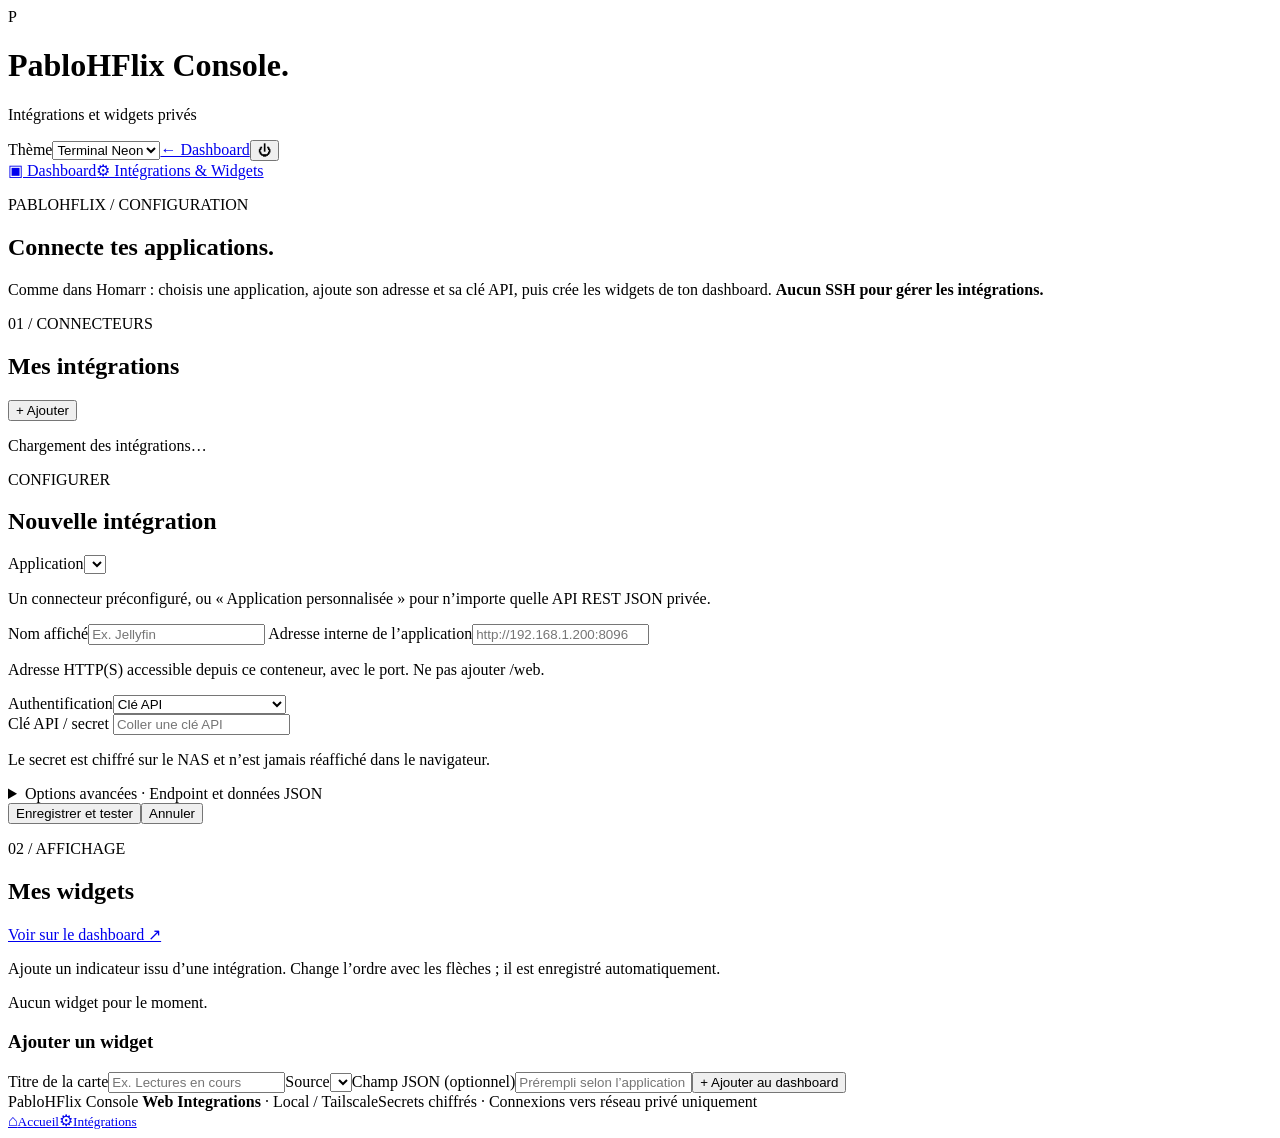
==== public/integrations.html @ de88decb "feat(console): restore native V1 dashboard with web-managed API integrations and widgets" ====
<!doctype html>
<html lang="fr"><head><meta charset="utf-8"><meta name="viewport" content="width=device-width,initial-scale=1,viewport-fit=cover"><meta name="theme-color" content="#171019"><title>PabloHFlix — Intégrations</title><link rel="stylesheet" href="/style.css"><link rel="stylesheet" href="/integrations.css"><script src="/integrations.js" defer></script></head>
<body data-theme="terminal"><div class="shell">
<header class="masthead"><div class="brand"><div class="brand-mark" aria-hidden="true">P</div><div><h1>PabloHFlix <span>Console.</span></h1><p>Intégrations et widgets privés</p></div></div><div class="header-right"><label class="theme-choose"><span class="sr-only">Thème</span><select id="theme" aria-label="Thème"><option value="terminal">Terminal Neon</option><option value="matrix">Matrix</option><option value="midnight">Midnight</option><option value="minimal">Minimal Light</option></select></label><a class="ui-button ui-outline" href="/">← Dashboard</a><button id="logout" class="icon-button" aria-label="Se déconnecter">⏻</button></div></header>
<nav class="settings-tabs"><a href="/" >▣ Dashboard</a><a href="/integrations" aria-current="page">⚙ Intégrations & Widgets</a></nav>
<section class="settings-intro"><p class="eyebrow">PABLOHFLIX / CONFIGURATION</p><h2>Connecte tes applications.</h2><p>Comme dans Homarr : choisis une application, ajoute son adresse et sa clé API, puis crée les widgets de ton dashboard. <strong>Aucun SSH pour gérer les intégrations.</strong></p></section>
<div id="notice" class="notice" role="status" aria-live="polite" hidden></div>
<main class="settings-layout">
  <section class="panel settings-card"><div class="panel-heading"><div><p class="eyebrow">01 / CONNECTEURS</p><h2>Mes intégrations</h2></div><button id="new-integration" type="button" class="ui-button">+ Ajouter</button></div><div id="integration-list" class="integration-list"><p class="muted">Chargement des intégrations…</p></div></section>
  <section class="panel settings-card editor-card"><div class="panel-heading"><div><p class="eyebrow">CONFIGURER</p><h2 id="form-title">Nouvelle intégration</h2></div></div>
  <form id="integration-form" autocomplete="off"><input type="hidden" id="integration-id"><label for="integration-type">Application</label><select id="integration-type" required></select><p class="hint">Un connecteur préconfiguré, ou « Application personnalisée » pour n’importe quelle API REST JSON privée.</p>
   <label for="integration-name">Nom affiché</label><input id="integration-name" required maxlength="64" placeholder="Ex. Jellyfin">
   <label for="integration-url">Adresse interne de l’application</label><input id="integration-url" type="url" required placeholder="http://192.168.1.200:8096"><p class="hint">Adresse HTTP(S) accessible depuis ce conteneur, avec le port. Ne pas ajouter /web.</p>
   <label for="integration-auth">Authentification</label><select id="integration-auth"><option value="apiKey">Clé API</option><option value="bearer">Bearer Token</option><option value="basic">Utilisateur / mot de passe</option><option value="header">En-tête personnalisé</option><option value="none">Aucune</option></select>
   <div id="username-wrap" hidden><label for="integration-username">Utilisateur API</label><input id="integration-username" maxlength="100" autocomplete="off"></div>
   <div id="header-wrap" hidden><label for="integration-header">Nom de l’en-tête</label><input id="integration-header" maxlength="60" value="X-Api-Key"></div>
   <div id="secret-wrap"><label for="integration-secret">Clé API / secret <small id="secret-hint"></small></label><input id="integration-secret" type="password" autocomplete="new-password" placeholder="Coller une clé API" maxlength="4096"><p class="hint">Le secret est chiffré sur le NAS et n’est jamais réaffiché dans le navigateur.</p></div>
   <details class="advanced"><summary>Options avancées · Endpoint et données JSON</summary><label for="integration-endpoint">Chemin API (GET JSON)</label><input id="integration-endpoint" placeholder="/api/v1/stats" maxlength="180"><label for="integration-field">Champ JSON</label><input id="integration-field" placeholder="stats.active ou items.length" maxlength="120"><p class="hint">Exemples : <code>pending</code>, <code>data.total</code>, <code>items.length</code>.</p></details>
   <div class="form-actions"><button class="ui-button" type="submit" id="save-integration">Enregistrer et tester</button><button class="ui-button ui-outline" type="button" id="reset-integration">Annuler</button></div>
  </form></section>
  <section class="panel settings-card widget-card"><div class="panel-heading"><div><p class="eyebrow">02 / AFFICHAGE</p><h2>Mes widgets</h2></div><a href="/" class="ui-button ui-outline">Voir sur le dashboard ↗</a></div><p class="hint">Ajoute un indicateur issu d’une intégration. Change l’ordre avec les flèches ; il est enregistré automatiquement.</p><div id="widget-list" class="widget-config-list"><p class="muted">Aucun widget pour le moment.</p></div>
   <form id="widget-form" class="widget-form"><h3>Ajouter un widget</h3><label for="widget-title">Titre de la carte</label><input id="widget-title" required maxlength="64" placeholder="Ex. Lectures en cours"><label for="widget-integration">Source</label><select id="widget-integration" required></select><label for="widget-field">Champ JSON (optionnel)</label><input id="widget-field" maxlength="120" placeholder="Prérempli selon l’application"><button class="ui-button" type="submit">+ Ajouter au dashboard</button></form>
  </section>
</main><footer><span>PabloHFlix Console <b>Web Integrations</b> · Local / Tailscale</span><span>Secrets chiffrés · Connexions vers réseau privé uniquement</span></footer>
</div><nav class="mobile-nav"><a href="/">⌂<small>Accueil</small></a><a href="/integrations">⚙<small>Intégrations</small></a></nav></body></html>
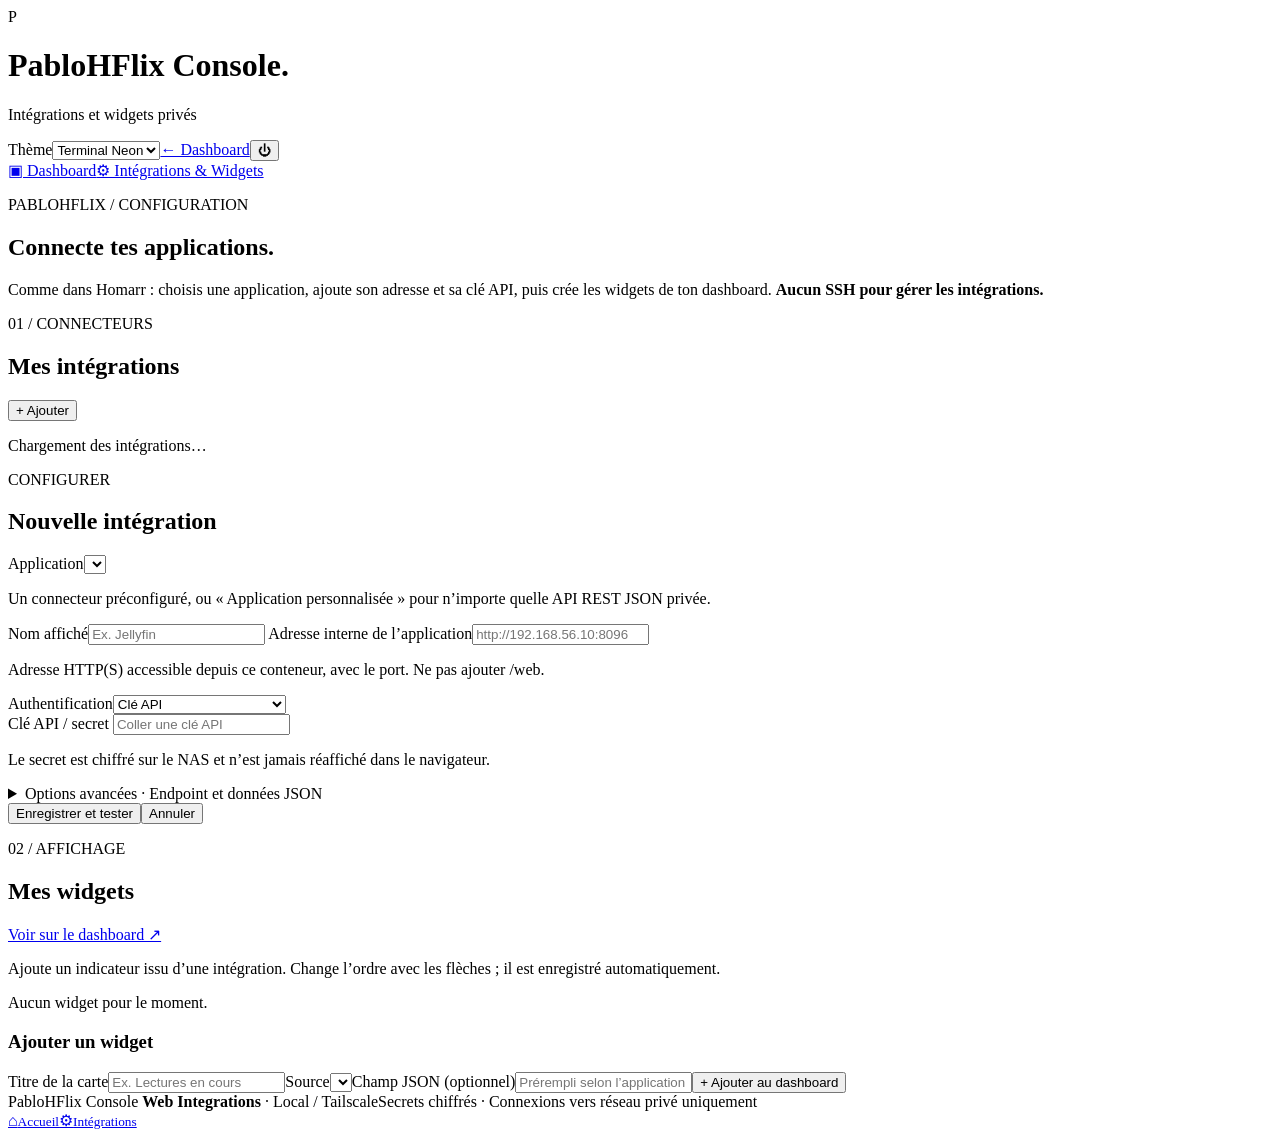
==== commit cbd1301b: "security: remove hard-coded NAS addresses from application and UI" ====
--- a/public/integrations.html
+++ b/public/integrations.html
@@ -10,7 +10,7 @@
   <section class="panel settings-card editor-card"><div class="panel-heading"><div><p class="eyebrow">CONFIGURER</p><h2 id="form-title">Nouvelle intégration</h2></div></div>
   <form id="integration-form" autocomplete="off"><input type="hidden" id="integration-id"><label for="integration-type">Application</label><select id="integration-type" required></select><p class="hint">Un connecteur préconfiguré, ou « Application personnalisée » pour n’importe quelle API REST JSON privée.</p>
    <label for="integration-name">Nom affiché</label><input id="integration-name" required maxlength="64" placeholder="Ex. Jellyfin">
-   <label for="integration-url">Adresse interne de l’application</label><input id="integration-url" type="url" required placeholder="http://192.168.1.200:8096"><p class="hint">Adresse HTTP(S) accessible depuis ce conteneur, avec le port. Ne pas ajouter /web.</p>
+   <label for="integration-url">Adresse interne de l’application</label><input id="integration-url" type="url" required placeholder="http://192.168.56.10:8096"><p class="hint">Adresse HTTP(S) accessible depuis ce conteneur, avec le port. Ne pas ajouter /web.</p>
    <label for="integration-auth">Authentification</label><select id="integration-auth"><option value="apiKey">Clé API</option><option value="bearer">Bearer Token</option><option value="basic">Utilisateur / mot de passe</option><option value="header">En-tête personnalisé</option><option value="none">Aucune</option></select>
    <div id="username-wrap" hidden><label for="integration-username">Utilisateur API</label><input id="integration-username" maxlength="100" autocomplete="off"></div>
    <div id="header-wrap" hidden><label for="integration-header">Nom de l’en-tête</label><input id="integration-header" maxlength="60" value="X-Api-Key"></div>
